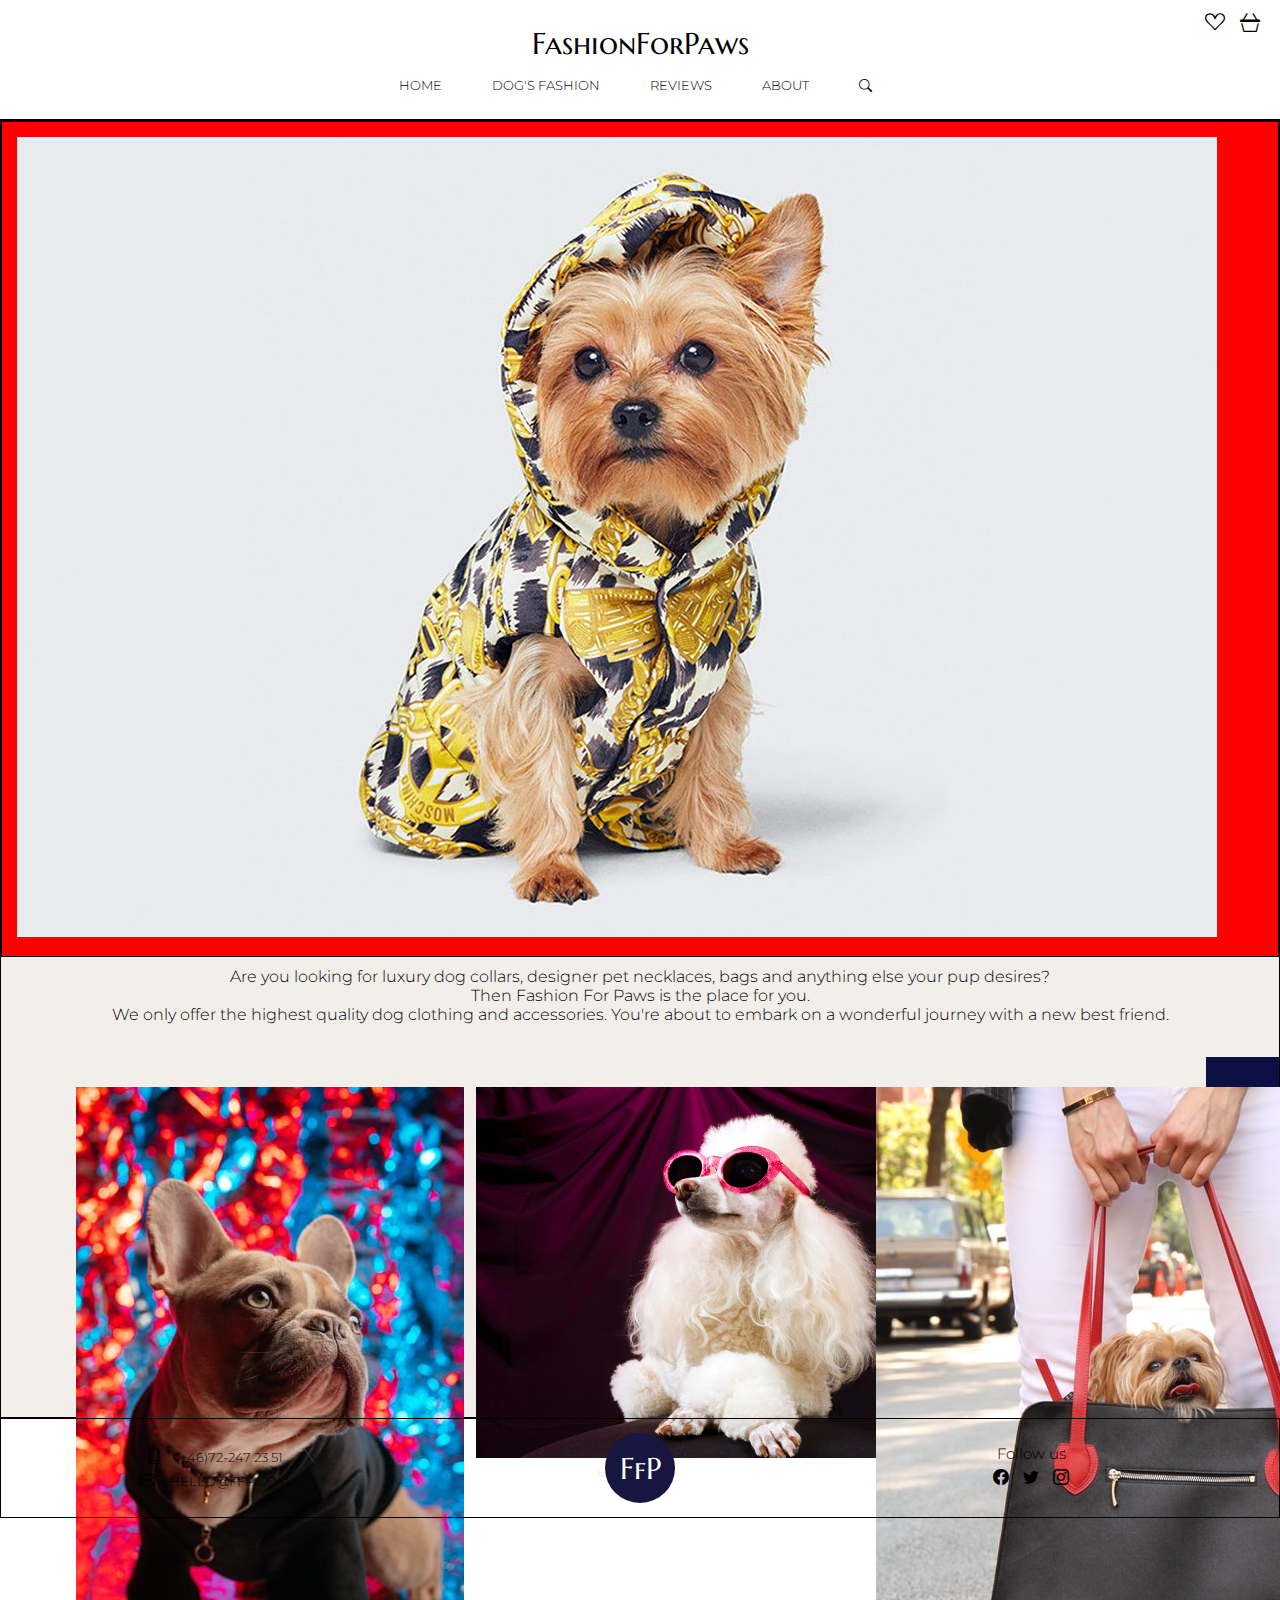
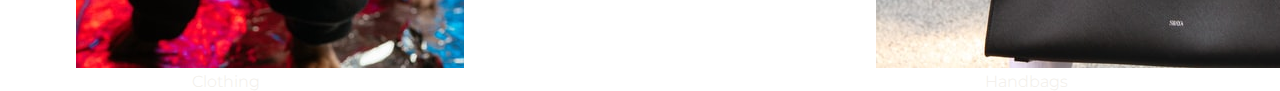
==== index.html @ 3ef53f14 "new changes" ====
<!DOCTYPE html>
<html lang="en">

<head>
    <meta charset="UTF-8">
    <meta http-equiv="X-UA-Compatible" content="IE=edge">
    <meta name="viewport" content="width=device-width, initial-scale=1.0">
    <title>Document</title>
    <link rel="stylesheet" href="css/general_style.css">
    <link rel="stylesheet" href="css/index.css">
    <link rel="preconnect" href="https://fonts.googleapis.com">
    <link rel="preconnect" href="https://fonts.gstatic.com" crossorigin>
    <link
        href="https://fonts.googleapis.com/css2?family=Marcellus&family=Marcellus+SC&family=Montserrat:ital,wght@0,100;0,200;0,300;0,400;0,500;0,600;0,700;0,800;0,900;1,100;1,200;1,300;1,400;1,500;1,600;1,700;1,800;1,900&family=Open+Sans:ital,wght@0,300;0,400;0,600;0,700;0,800;1,300;1,400;1,600;1,700;1,800&family=Playfair+Display:ital,wght@0,400;0,500;0,600;0,700;0,800;0,900;1,400;1,500;1,600;1,700;1,800;1,900&display=swap"
        rel="stylesheet">
    <link rel="stylesheet" href="https://cdn.jsdelivr.net/npm/bootstrap-icons@1.5.0/font/bootstrap-icons.css">
</head>

<body>
    <div id="container">
        <header>
            <section id="icons">
                <a href=""><i class="bi bi-suit-heart"></i></a>
                <a href=""><i class="bi bi-basket3"></i></a>
            </section>
            <section id="logga">FashionForPaws</section>
            <nav>
                <a href="index.html">Home</a>
                <a href="products.html">Dog's fashion</a>
                <a href="reviews.html">Reviews</a>
                <a href="about.html">About</a>

                <a href="" id="search"><i class="bi bi-search"></i></a>

            </nav>
        </header>
        <main>
            <div id="container2">
            
        
                <section class="section1">
                    <img src="hm pets.jpg" >
                </section>
            
                <section class="section2">Are you looking for luxury dog collars, designer pet necklaces, bags and anything else your pup desires? <br>
                    Then Fashion For Paws is the place for you. <br>
                    We only offer the highest quality dog clothing and accessories. You're about to embark on a wonderful journey with a new best friend.</section>

                    
                
                <div id="container3">
                <section class="section3">
                    <a href="products.html"><img src="glamour.jpg"></a>
                    <p>Clothing</p>
                </section>
                <section class="section3">
                    <a href="products.html"><img src="dog glasses.jpg"></a>
                    <p>Glasses</p>
                </section>
                <section class="section3">
                    <a href="products.html"><img src="blackred handbag.jpg"></a>
                    <p>Handbags</p>
                </section>
        </main>
        <footer>
            <address>
                <a href=""><i class="bi bi-phone"></i>
                    <p>(+46)72-247 23 51</p>
                </a>
                <a href=""><i class="bi bi-envelope"></i>
                    <p>hello@ffp.com</p>
                </a>
            </address>
            <section id="logo-footer">
                FfP
            </section>
            <div id="social">
                <section id="follow">Follow us</section>
                <section id="social-icons">
                    <a href=""><i class="bi bi-facebook"></i></a>
                    <a href=""><i class="bi bi-twitter"></i></a>
                    <a href=""><i class="bi bi-instagram"></i></a>
                </section>
            </div>
        </footer>
    </div>

</body>

</html>
---- css/general_style.css ----
:root {
    --navy: rgb(22, 22, 65);
    --dark: rgb(13, 13, 41);
    --beige: rgb(201, 176, 147);
    --sand: #f2efea;

}

* {
    box-sizing: border-box;
    margin: 0;
    padding: 0;
}

body {
    font-family: montserrat;
    font-weight: 300;
}

#container {
    display: grid;
    grid-template-rows: minmax(120px, auto) auto minmax(120px, auto);


}

header {
    position: relative;
    border-bottom: 1px solid black;
}

#icons {
 position: absolute; 
 right: 10px;
 top: 10px;  
 font-size: 20px;

}

.bi {
    margin-right: 10px;
}


#logga {
    font-family: 'marcellus SC', serif;
    color: black;
    text-align: center;
    padding-bottom: 5px;
    padding-top: 25px;
    font-size: 30px;
}
h1 {
    font-family: montserrat;
    text-align: center;
    font-weight: 300;
    text-transform: uppercase;
    padding-top: 20px;
    padding-bottom: 20px;
    letter-spacing: 1px;
    font-size: 25px;
}

a {
    text-decoration: none;
    color: black;
}


nav {
    display: flex;
    column-gap: 30px;
    justify-content: center;
    font-size: 13px;

}

nav a {
    padding: 10px;
    text-transform: uppercase;
}

nav a:hover {
    border-bottom: 1px solid black;
}

#search:hover {
border-bottom: none;
}

footer {
    position: relative;
    border-top: 1px solid black;
    display: grid;
    grid-template-columns: repeat(3, 1fr);
    justify-items: center;
    align-items: center;
    flex-direction: column;
    row-gap: 10px;
}

address {
    display: flex;
    flex-direction: column;
    font-style: normal;
    row-gap: 5px;
    
}

address p {
    font-size: 13px;
    display: inline;
    font-style: normal;
}

#logo-footer {
    display: grid;
    place-items: center;
    width: 70px;
    height: 70px;
    border-radius: 50%;
    font-family: Marcellus SC;
    font-size: 30px;
    background-color: rgb(22, 22, 65);
    color: white;
    
}

#follow {
    font-size: 15px;
    margin-right: 10px;
    text-align: center;

}

#social {
    display: grid;
    row-gap: 5px;
}
---- css/index.css ----
:root {
    --navy: #0c1042;
    --purple: #1b0c42;

    --sand: #f2efea;
}


* {
    box-sizing: border-box;
    margin: 0;
    padding: 0;
}

#container {
    display: grid;
    grid-template-rows: minmax(120px, auto) auto minmax(100px, auto);


}
header {
    position: relative;
}

#icons {
 position: absolute; 
 right: 10px;
 top: 10px;  
 font-size: 20px;

}

.bi {
    margin-right: 10px;
}

#logga {
    font-family: 'marcellus SC', serif;
    color: black;
    text-align: center;
    padding-bottom: 5px;
    padding-top: 25px;
    font-size: 30px;
}

a {
    text-decoration: none;
    font-family: 'montserrat';
    text-transform: uppercase;

    color: black;
}


nav {
    display: flex;
    column-gap: 30px;
    justify-content: center;
    font-size: 13px;

}

nav a {
    padding: 10px;
}

nav a:hover {
    border-bottom: 1px solid black;
}

#search:hover {
border-bottom: none;
}

main,
footer {
    border: 1px solid black;
    
}

#container2 {
        display:grid;
        
        
        grid-template-columns: repeat(3, 1fr);
        grid-template-rows: auto;

        background-color: #0c1042;

    }

    .section1 {
        grid-column-start: 1;
		grid-column-end: 4;
    
        justify-content: center;
    

        border: 1px solid black;
        
        padding: 15px;

        background-color: red;

       
       
    }

    .section1 img {
        object-fit: cover;
        
    }
    
    .section2 {
        grid-column-start: 1;
		grid-column-end: 4;

        height: 100px;
        padding-top: 10px;

        text-align: center;

        background-color:  #f2efea;

        font-family: 'marcellus' sans-serif;
    }

    #container3 {
        /*display:grid;
        grid-row: auto;
        
        grid-template-columns: repeat(3, 1fr);
        grid-template-rows: auto;

        padding-top: 30px;
        padding-bottom: 30px;
        
        column-gap: 40px;
        row-gap: 10px;

        background-color: #0c1042;*/

        display: flex;
        flex-flow: row nowrap;
        height: 100%;

        column-gap: 100px;
        padding: 30px;

        padding-left: 75px;
        

        background-color: #f2efea;
        color: #f2efea;

        
    }

    p {
        text-align: center;
    }


    .section3 {
        height: 300px;
        width: 300px; 
        
       
    }

    .section3 img {
        
        object-fit: cover;
    }
    

    



        
footer {
    position: relative;
    text-align: center;
    display: grid; 
    justify-content: center;
    align-items: center;
    flex-direction: column;
    row-gap: 10px; 
}

#follow {
    font-size: 15px;
    font-family: 'montserrat';
    
}

#social {
    position: absolute;
    bottom: 30px;
    right: 200px
}
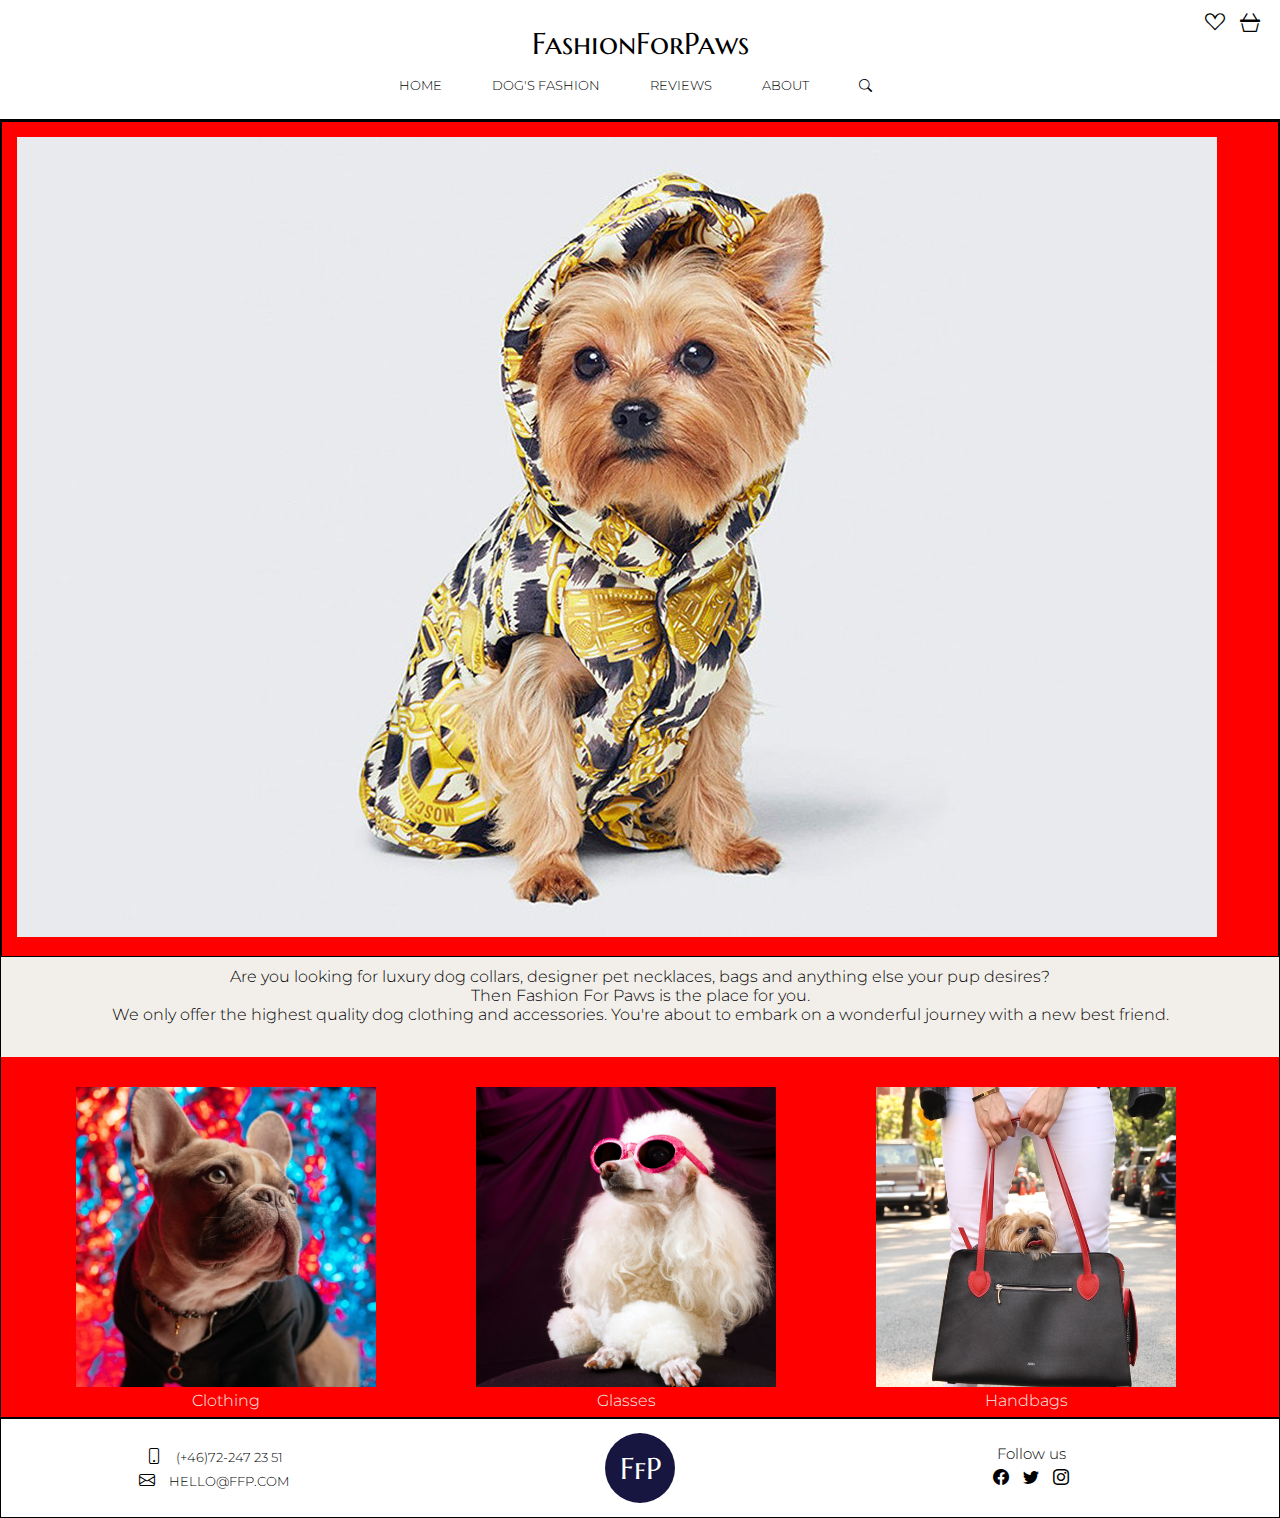
==== commit b974d8bf: "done" ====
--- a/index.html
+++ b/index.html
@@ -45,22 +45,23 @@
                 <section class="section2">Are you looking for luxury dog collars, designer pet necklaces, bags and anything else your pup desires? <br>
                     Then Fashion For Paws is the place for you. <br>
                     We only offer the highest quality dog clothing and accessories. You're about to embark on a wonderful journey with a new best friend.</section>
-
+            </div>
                     
                 
                 <div id="container3">
                 <section class="section3">
-                    <a href="products.html"><img src="glamour.jpg"></a>
+                    <a href="products.html"><img src="glamour.jpg" width="100%" height="100%"></a>
                     <p>Clothing</p>
                 </section>
                 <section class="section3">
-                    <a href="products.html"><img src="dog glasses.jpg"></a>
+                    <a href="products.html"><img src="dog glasses.jpg" width="100%" height="100%"></a>
                     <p>Glasses</p>
                 </section>
                 <section class="section3">
-                    <a href="products.html"><img src="blackred handbag.jpg"></a>
+                    <a href="products.html"><img src="blackred handbag.jpg" width="100%" height="100%"></a>
                     <p>Handbags</p>
                 </section>
+                </div>
         </main>
         <footer>
             <address>
--- a/css/index.css
+++ b/css/index.css
@@ -80,7 +80,7 @@
 
 #container2 {
         display:grid;
-        
+        grid-row: auto;
         
         grid-template-columns: repeat(3, 1fr);
         grid-template-rows: auto;
@@ -92,24 +92,19 @@
     .section1 {
         grid-column-start: 1;
 		grid-column-end: 4;
-    
-        justify-content: center;
-    
 
         border: 1px solid black;
         
         padding: 15px;
 
         background-color: red;
-
-       
        
     }
 
-    .section1 img {
+    /*.section1 img {
         object-fit: cover;
         
-    }
+    }*/
     
     .section2 {
         grid-column-start: 1;
@@ -142,7 +137,7 @@
 
         display: flex;
         flex-flow: row nowrap;
-        height: 100%;
+        
 
         column-gap: 100px;
         padding: 30px;
@@ -150,7 +145,7 @@
         padding-left: 75px;
         
 
-        background-color: #f2efea;
+        background-color: red;
         color: #f2efea;
 
         
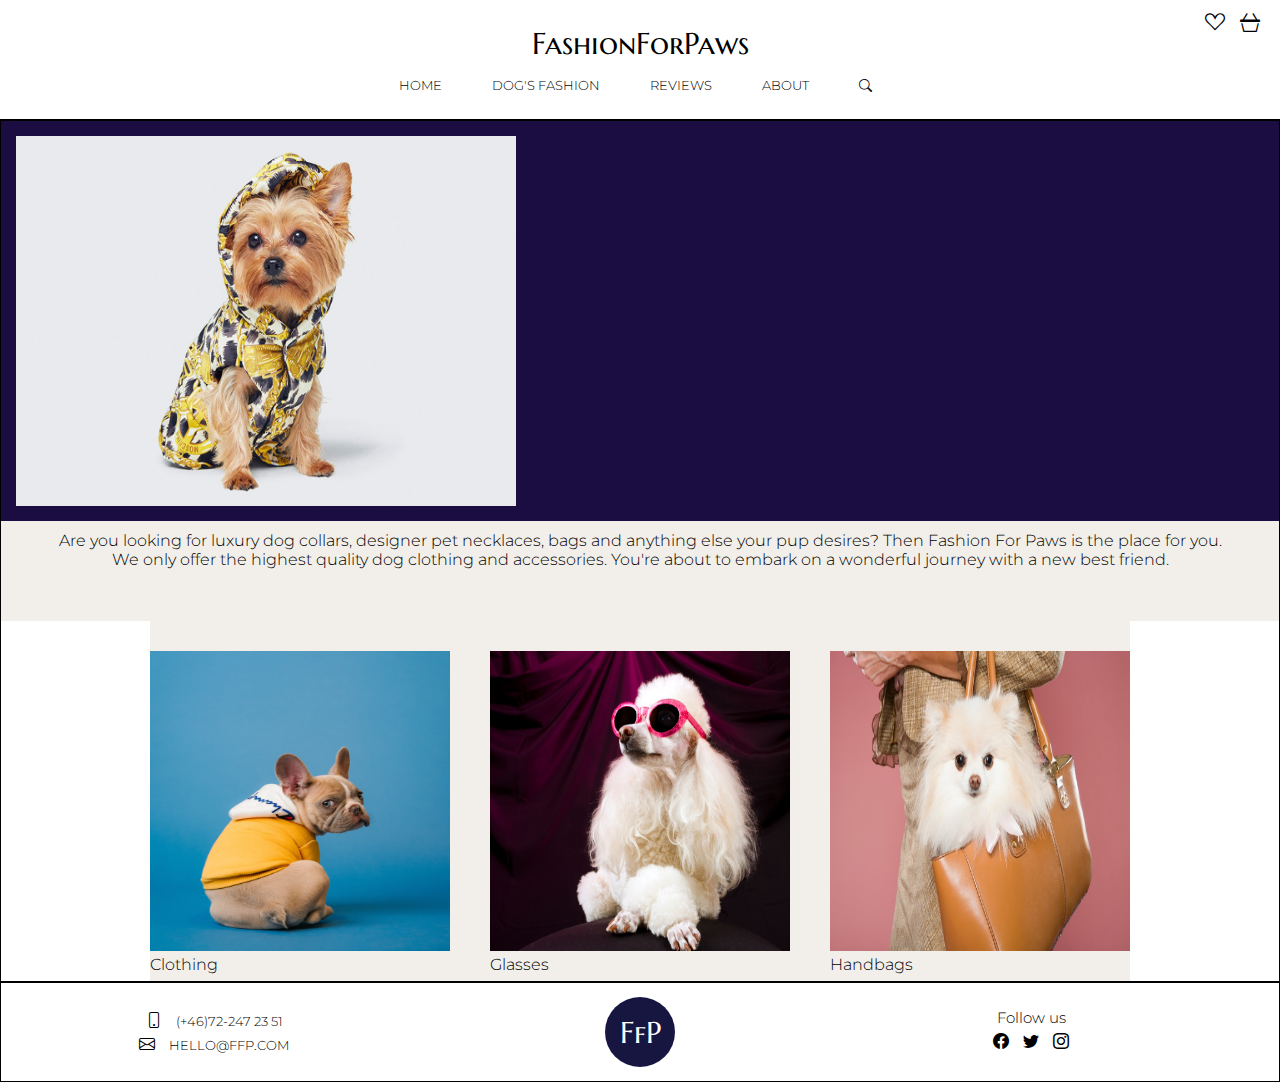
==== commit 8a8ac4d1: "Merge branch 'master' into Börjar-med-about--)" ====
--- a/index.html
+++ b/index.html
@@ -39,29 +39,25 @@
             
         
                 <section class="section1">
-                    <img src="hm pets.jpg" >
+                    <img src="hm pets.jpg" WIDTH="500px" HEIGHT="100%">
                 </section>
-            
-                <section class="section2">Are you looking for luxury dog collars, designer pet necklaces, bags and anything else your pup desires? <br>
-                    Then Fashion For Paws is the place for you. <br>
-                    We only offer the highest quality dog clothing and accessories. You're about to embark on a wonderful journey with a new best friend.</section>
-            </div>
-                    
-                
+                <section class="section2">Are you looking for luxury dog collars, designer pet necklaces, bags and anything else your pup desires? Then Fashion For Paws is the place for you. We only offer the highest quality dog clothing and accessories. You're about to embark on a wonderful journey with a new best friend.</section>
+                <br>
+                <br>
+                <br>
                 <div id="container3">
                 <section class="section3">
-                    <a href="products.html"><img src="glamour.jpg" width="100%" height="100%"></a>
+                    <a href="products.html"><img src="dog champion.jpg" WIDTH="100%" HEIGHT="100%"></a>
                     <p>Clothing</p>
                 </section>
-                <section class="section3">
-                    <a href="products.html"><img src="dog glasses.jpg" width="100%" height="100%"></a>
+                <section class="section4">
+                    <a href="products.html"><img src="dog glasses.jpg" WIDTH="100%" HEIGHT="100%"></a>
                     <p>Glasses</p>
                 </section>
-                <section class="section3">
-                    <a href="products.html"><img src="blackred handbag.jpg" width="100%" height="100%"></a>
+                <section class="section5">
+                    <a href="products.html"><img src="dog bag2.jpg" WIDTH="100%" HEIGHT="100%"></a>
                     <p>Handbags</p>
                 </section>
-                </div>
         </main>
         <footer>
             <address>
--- a/css/index.css
+++ b/css/index.css
@@ -84,44 +84,40 @@
         
         grid-template-columns: repeat(3, 1fr);
         grid-template-rows: auto;
-
-        background-color: #0c1042;
-
+          
     }
 
     .section1 {
         grid-column-start: 1;
 		grid-column-end: 4;
+    
+        /*border: 1px solid black;*/
+        height: 400px;
 
-        border: 1px solid black;
-        
+        background-color: #1b0c42;
+
         padding: 15px;
-
-        background-color: red;
-       
     }
 
-    /*.section1 img {
-        object-fit: cover;
-        
-    }*/
-    
     .section2 {
         grid-column-start: 1;
-		grid-column-end: 4;
+		grid-column-end: 4;  
 
+        /*border: 1px solid black;*/
         height: 100px;
+
         padding-top: 10px;
+        padding-left: 50px;
+        padding-right: 50px;
+        
 
         text-align: center;
 
         background-color:  #f2efea;
-
-        font-family: 'marcellus' sans-serif;
     }
 
     #container3 {
-        /*display:grid;
+        display:grid;
         grid-row: auto;
         
         grid-template-columns: repeat(3, 1fr);
@@ -133,45 +129,30 @@
         column-gap: 40px;
         row-gap: 10px;
 
-        background-color: #0c1042;*/
+        background-color:#f2efea; 
 
-        display: flex;
-        flex-flow: row nowrap;
-        
+    }
 
-        column-gap: 100px;
-        padding: 30px;
-
-        padding-left: 75px;
-        
-
-        background-color: red;
-        color: #f2efea;
-
+    .section3 {
+        /*border: 1px solid black;*/
+        height: 300px;
+        width: 300px;
         
     }
 
-    p {
-        text-align: center;
+    .section4 {
+        /*border: 1px solid black;*/
+        height: 300px;
+        width: 300px;
     }
 
-
-    .section3 {
+    .section5 {
+        /*border: 1px solid black;*/
         height: 300px;
-        width: 300px; 
-        
-       
+        width: 300px;
     }
 
-    .section3 img {
-        
-        object-fit: cover;
-    }
-    
-
-    
-
-
+   
 
         
 footer {
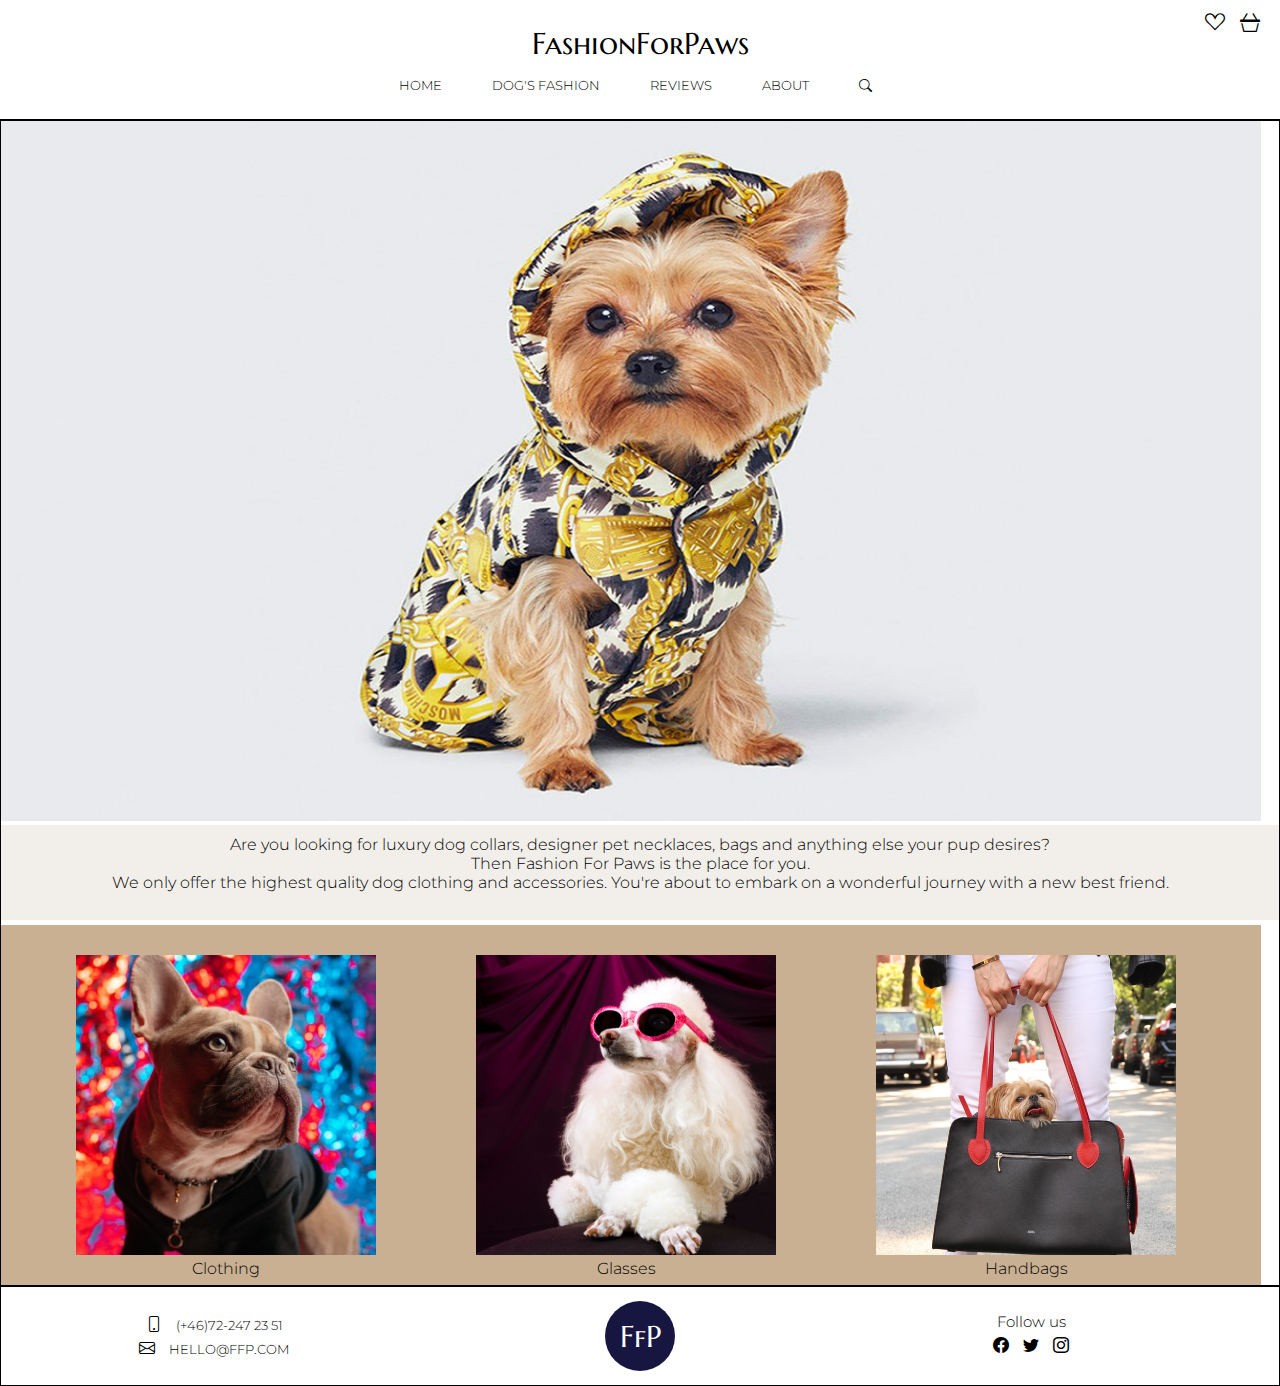
==== commit 43406789: "finished" ====
--- a/index.html
+++ b/index.html
@@ -39,25 +39,30 @@
             
         
                 <section class="section1">
-                    <img src="hm pets.jpg" WIDTH="500px" HEIGHT="100%">
+                    <img src="hm pets.jpg" width="1260px" height="700px">
                 </section>
-                <section class="section2">Are you looking for luxury dog collars, designer pet necklaces, bags and anything else your pup desires? Then Fashion For Paws is the place for you. We only offer the highest quality dog clothing and accessories. You're about to embark on a wonderful journey with a new best friend.</section>
-                <br>
-                <br>
-                <br>
+
+            
+                <section class="section2">Are you looking for luxury dog collars, designer pet necklaces, bags and anything else your pup desires? <br>
+                    Then Fashion For Paws is the place for you. <br>
+                    We only offer the highest quality dog clothing and accessories. You're about to embark on a wonderful journey with a new best friend.</section>
+            
+                    
+                
                 <div id="container3">
                 <section class="section3">
-                    <a href="products.html"><img src="dog champion.jpg" WIDTH="100%" HEIGHT="100%"></a>
+                    <a href="products.html"><img src="glamour.jpg" width="100%" height="100%"></a>
                     <p>Clothing</p>
                 </section>
-                <section class="section4">
-                    <a href="products.html"><img src="dog glasses.jpg" WIDTH="100%" HEIGHT="100%"></a>
+                <section class="section3">
+                    <a href="products.html"><img src="dog glasses.jpg" width="100%" height="100%"></a>
                     <p>Glasses</p>
                 </section>
-                <section class="section5">
-                    <a href="products.html"><img src="dog bag2.jpg" WIDTH="100%" HEIGHT="100%"></a>
+                <section class="section3">
+                    <a href="products.html"><img src="blackred handbag.jpg" width="100%" height="100%"></a>
                     <p>Handbags</p>
                 </section>
+                </div>
         </main>
         <footer>
             <address>
--- a/css/index.css
+++ b/css/index.css
@@ -84,77 +84,62 @@
         
         grid-template-columns: repeat(3, 1fr);
         grid-template-rows: auto;
-          
+
+
     }
-
-    .section1 {
+    
+    .section2 {
         grid-column-start: 1;
 		grid-column-end: 4;
-    
-        /*border: 1px solid black;*/
-        height: 400px;
 
-        background-color: #1b0c42;
-
-        padding: 15px;
-    }
-
-    .section2 {
-        grid-column-start: 1;
-		grid-column-end: 4;  
-
-        /*border: 1px solid black;*/
         height: 100px;
-
         padding-top: 10px;
-        padding-left: 50px;
-        padding-right: 50px;
-        
 
         text-align: center;
 
         background-color:  #f2efea;
+
+        font-family: 'marcellus' sans-serif;
+        
+
+        border-bottom: 5px solid white;
+
+        
     }
 
     #container3 {
-        display:grid;
-        grid-row: auto;
+        display: flex;
+        flex-flow: row nowrap;
         
-        grid-template-columns: repeat(3, 1fr);
-        grid-template-rows: auto;
+        column-gap: 100px;
+        padding: 30px;
 
-        padding-top: 30px;
-        padding-bottom: 30px;
+        padding-left: 75px;
         
-        column-gap: 40px;
-        row-gap: 10px;
-
-        background-color:#f2efea; 
-
-    }
-
-    .section3 {
-        /*border: 1px solid black;*/
-        height: 300px;
-        width: 300px;
+        background-color:rgb(201, 176, 147);
+        color: black;
+        
         
     }
 
-    .section4 {
-        /*border: 1px solid black;*/
-        height: 300px;
-        width: 300px;
+    p {
+        text-align: center;
+        
     }
 
-    .section5 {
-        /*border: 1px solid black;*/
+
+    .section3 {
         height: 300px;
-        width: 300px;
+        width: 300px; 
+    
     }
 
-   
+    .section3 img {
+        object-fit: cover;
+    }
+    
 
-        
+    
 footer {
     position: relative;
     text-align: center;
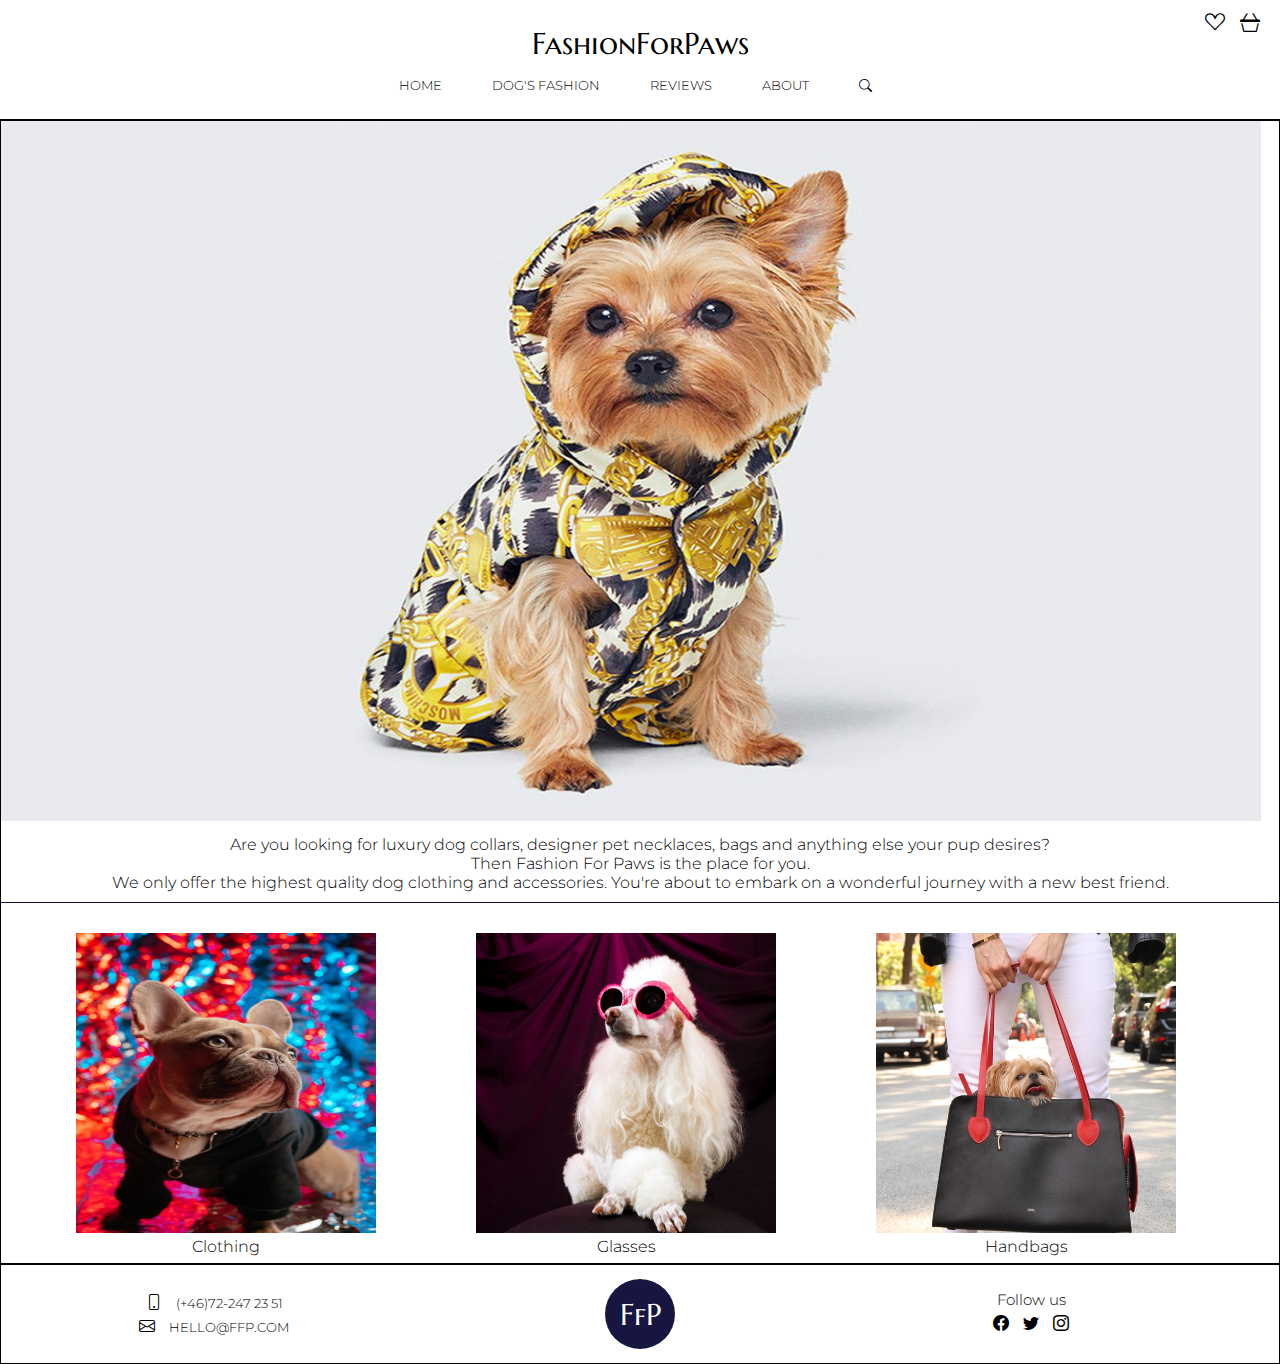
==== commit 9f1c082f: "done" ====
--- a/index.html
+++ b/index.html
@@ -35,30 +35,30 @@
             </nav>
         </header>
         <main>
-            <div id="container2">
+            
             
         
                 <section class="section1">
                     <img src="hm pets.jpg" width="1260px" height="700px">
                 </section>
 
-            
+                <div id="container2">
                 <section class="section2">Are you looking for luxury dog collars, designer pet necklaces, bags and anything else your pup desires? <br>
                     Then Fashion For Paws is the place for you. <br>
                     We only offer the highest quality dog clothing and accessories. You're about to embark on a wonderful journey with a new best friend.</section>
-            
+                </div>
                     
                 
                 <div id="container3">
-                <section class="section3">
+                <section class="picture1">
                     <a href="products.html"><img src="glamour.jpg" width="100%" height="100%"></a>
                     <p>Clothing</p>
                 </section>
-                <section class="section3">
+                <section class="picture2">
                     <a href="products.html"><img src="dog glasses.jpg" width="100%" height="100%"></a>
                     <p>Glasses</p>
                 </section>
-                <section class="section3">
+                <section class="picture3">
                     <a href="products.html"><img src="blackred handbag.jpg" width="100%" height="100%"></a>
                     <p>Handbags</p>
                 </section>
--- a/css/general_style.css
+++ b/css/general_style.css
@@ -38,7 +38,7 @@
 }
 
 .bi {
-    margin-right: 10px;
+    margin-right: 10px; /* Ta bort margin-righ härifrån? / Anna */
 }
 
 
@@ -50,13 +50,13 @@
     padding-top: 25px;
     font-size: 30px;
 }
+
 h1 {
     font-family: montserrat;
     text-align: center;
     font-weight: 300;
     text-transform: uppercase;
-    padding-top: 20px;
-    padding-bottom: 20px;
+    margin: 40px 0;
     letter-spacing: 1px;
     font-size: 25px;
 }
--- a/css/index.css
+++ b/css/index.css
@@ -78,33 +78,29 @@
     
 }
 
-#container2 {
+/*#container2 {
         display:grid;
         grid-row: auto;
         
         grid-template-columns: repeat(3, 1fr);
         grid-template-rows: auto;
+        
+    /* } */
 
-
-    }
     
     .section2 {
-        grid-column-start: 1;
-		grid-column-end: 4;
+        /*grid-column-start: 1;
+		grid-column-end: 4;*/
 
-        height: 100px;
-        padding-top: 10px;
-
-        text-align: center;
-
-        background-color:  #f2efea;
+        /*height: 100px;*/
+        padding: 10px;
+        
+        
 
         font-family: 'marcellus' sans-serif;
         
-
-        border-bottom: 5px solid white;
-
-        
+        border-bottom: 1px solid var(--navy);
+        text-align: center;
     }
 
     #container3 {
@@ -112,14 +108,17 @@
         flex-flow: row nowrap;
         
         column-gap: 100px;
+       
         padding: 30px;
 
         padding-left: 75px;
         
-        background-color:rgb(201, 176, 147);
-        color: black;
+        /*display:grid;
+        grid-row: auto;
         
-        
+        grid-template-columns: repeat(3, 1fr);
+        grid-template-rows: auto;*/
+            
     }
 
     p {
@@ -128,15 +127,19 @@
     }
 
 
-    .section3 {
+    .picture1,
+    .picture2,
+    .picture3 {
         height: 300px;
         width: 300px; 
-    
+        object-fit: cover;
     }
 
-    .section3 img {
+    /*.picture1,
+    .picture2,
+    .picture3 img {
         object-fit: cover;
-    }
+    }*/
     
 
     
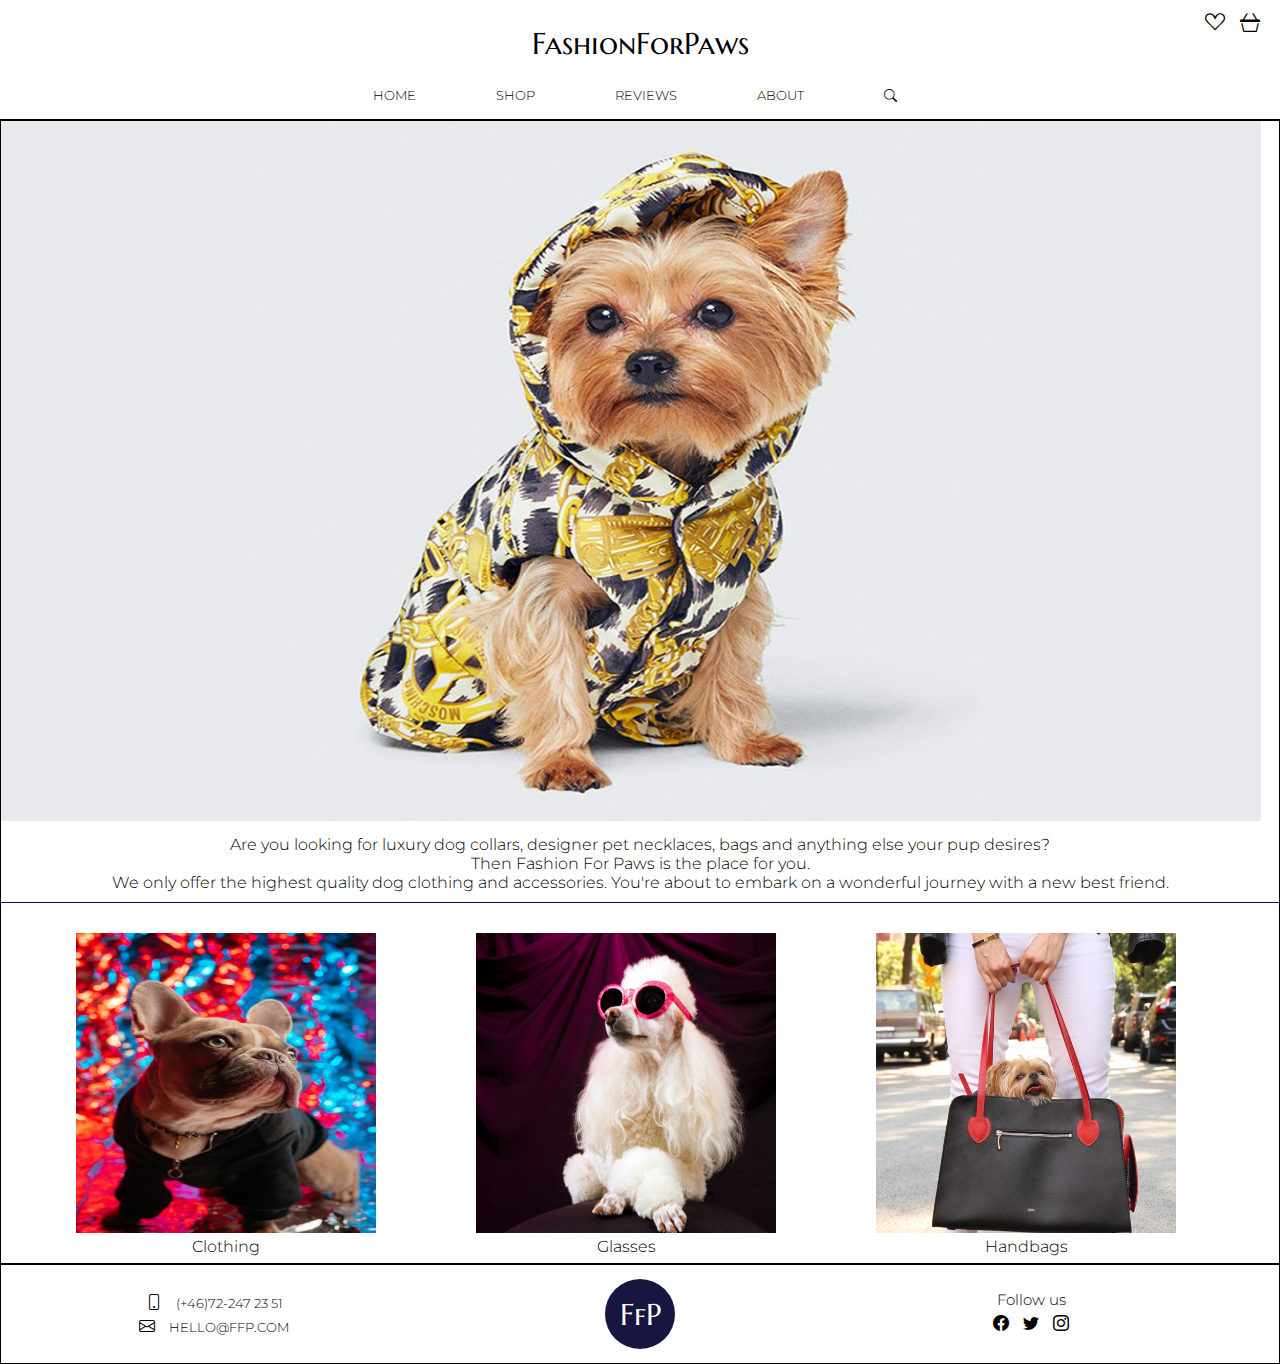
==== commit 9ca57002: "change nav" ====
--- a/index.html
+++ b/index.html
@@ -5,7 +5,7 @@
     <meta charset="UTF-8">
     <meta http-equiv="X-UA-Compatible" content="IE=edge">
     <meta name="viewport" content="width=device-width, initial-scale=1.0">
-    <title>Document</title>
+    <title>Fashion For Paws</title>
     <link rel="stylesheet" href="css/general_style.css">
     <link rel="stylesheet" href="css/index.css">
     <link rel="preconnect" href="https://fonts.googleapis.com">
@@ -26,7 +26,7 @@
             <section id="logga">FashionForPaws</section>
             <nav>
                 <a href="index.html">Home</a>
-                <a href="products.html">Dog's fashion</a>
+                <a href="products.html">Shop</a>
                 <a href="reviews.html">Reviews</a>
                 <a href="about.html">About</a>
 
--- a/css/general_style.css
+++ b/css/general_style.css
@@ -67,17 +67,24 @@
 }
 
 
-nav {
+/* nav {
     display: flex;
     column-gap: 30px;
     justify-content: center;
     font-size: 13px;
 
+} */
+nav{
+   text-align:center; 
+   font-size: 13px;
+   margin-top: 10px;
+   
 }
 
 nav a {
     padding: 10px;
     text-transform: uppercase;
+    margin: 0 15px;
 }
 
 nav a:hover {
@@ -137,4 +144,10 @@
     display: grid;
     row-gap: 5px;
 }
+@media screen and (max-width: 767px){
+    nav a{
+        margin: 0;
 
+    }
+}
+
--- a/css/index.css
+++ b/css/index.css
@@ -78,21 +78,10 @@
     
 }
 
-/*#container2 {
-        display:grid;
-        grid-row: auto;
-        
-        grid-template-columns: repeat(3, 1fr);
-        grid-template-rows: auto;
-        
-    /* } */
 
     
     .section2 {
-        /*grid-column-start: 1;
-		grid-column-end: 4;*/
-
-        /*height: 100px;*/
+       
         padding: 10px;
         
         
@@ -113,12 +102,7 @@
 
         padding-left: 75px;
         
-        /*display:grid;
-        grid-row: auto;
-        
-        grid-template-columns: repeat(3, 1fr);
-        grid-template-rows: auto;*/
-            
+                    
     }
 
     p {
@@ -135,11 +119,7 @@
         object-fit: cover;
     }
 
-    /*.picture1,
-    .picture2,
-    .picture3 img {
-        object-fit: cover;
-    }*/
+
     
 
     
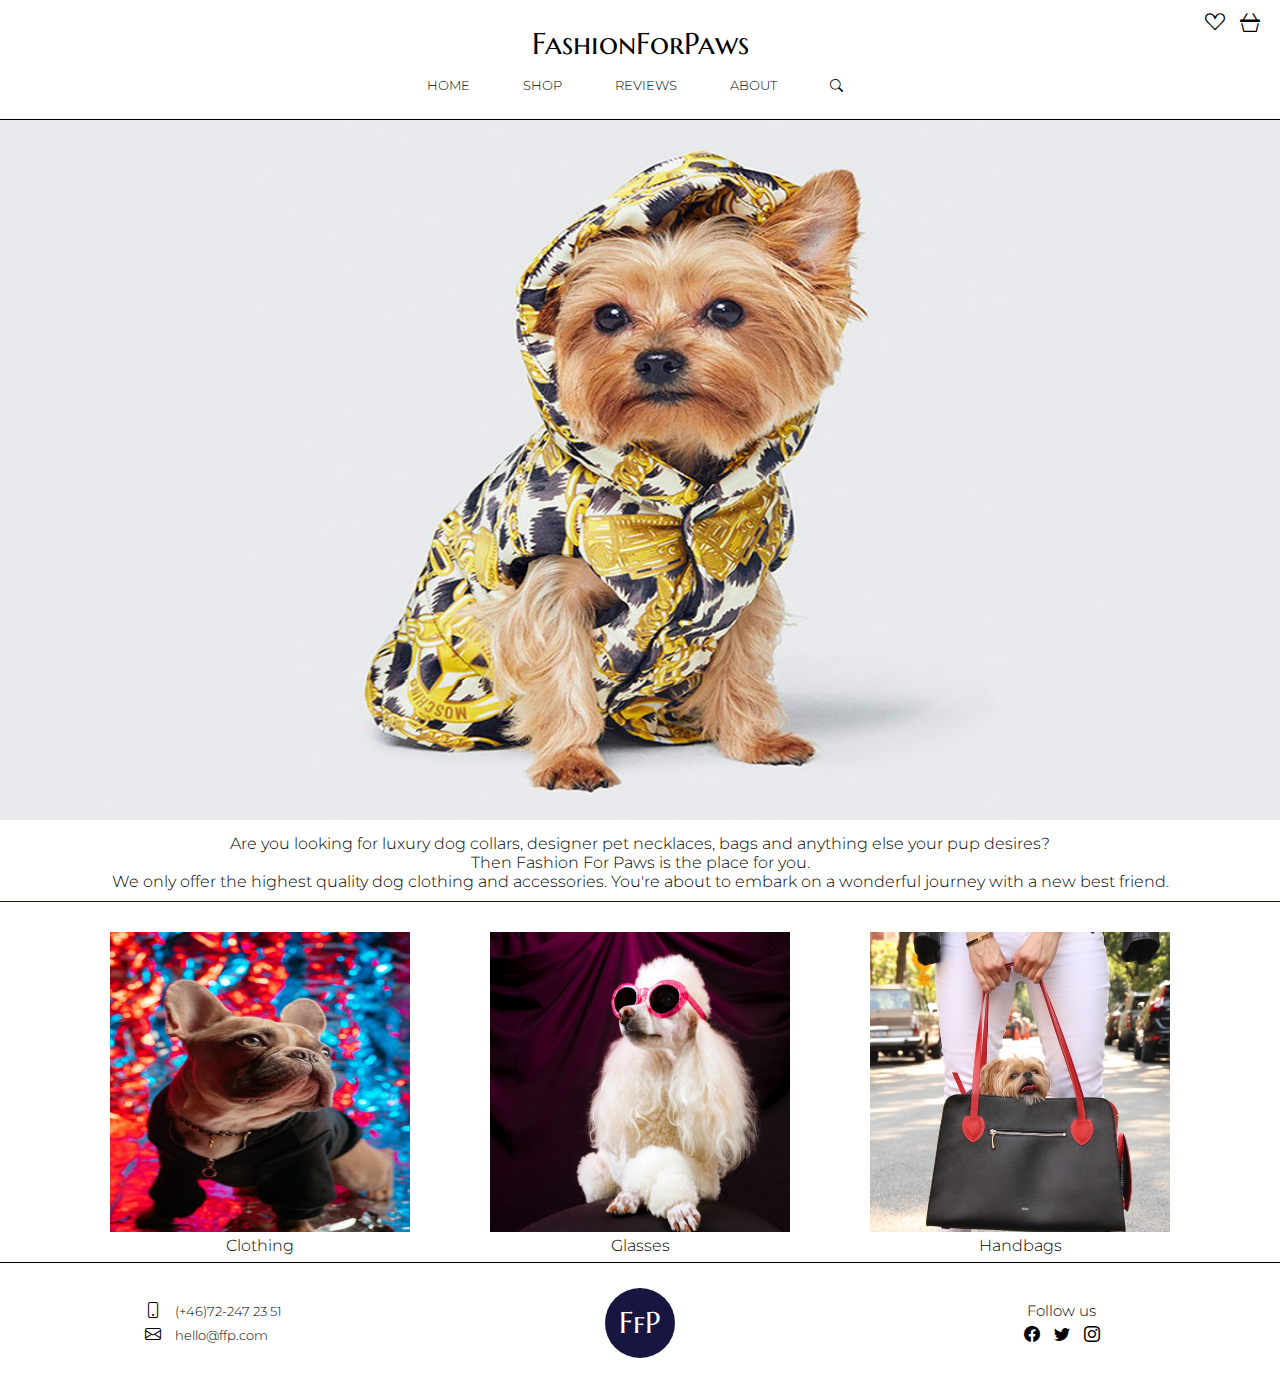
==== commit 71305781: "container 3 done" ====
--- a/index.html
+++ b/index.html
@@ -39,7 +39,7 @@
             
         
                 <section class="section1">
-                    <img src="hm pets.jpg" width="1260px" height="700px">
+                    <img src="hm pets.jpg" width="100%" height="700px">
                 </section>
 
                 <div id="container2">
--- a/css/general_style.css
+++ b/css/general_style.css
@@ -17,14 +17,15 @@
     font-weight: 300;
 }
 
-#container {
+/* #container {
     display: grid;
     grid-template-rows: minmax(120px, auto) auto minmax(120px, auto);
 
 
-}
+} */
 
 header {
+    min-height: 120px;
     position: relative;
     border-bottom: 1px solid black;
 }
@@ -66,14 +67,6 @@
     color: black;
 }
 
-
-/* nav {
-    display: flex;
-    column-gap: 30px;
-    justify-content: center;
-    font-size: 13px;
-
-} */
 nav{
    text-align:center; 
    font-size: 13px;
@@ -96,13 +89,13 @@
 }
 
 footer {
+    height: 120px;
     position: relative;
     border-top: 1px solid black;
     display: grid;
     grid-template-columns: repeat(3, 1fr);
     justify-items: center;
     align-items: center;
-    flex-direction: column;
     row-gap: 10px;
 }
 
@@ -144,10 +137,15 @@
     display: grid;
     row-gap: 5px;
 }
+
 @media screen and (max-width: 767px){
     nav a{
         margin: 0;
 
     }
+
+    footer address p {
+        display: none;
+    }
 }
 
--- a/css/index.css
+++ b/css/index.css
@@ -1,85 +1,4 @@
-:root {
-    --navy: #0c1042;
-    --purple: #1b0c42;
 
-    --sand: #f2efea;
-}
-
-
-* {
-    box-sizing: border-box;
-    margin: 0;
-    padding: 0;
-}
-
-#container {
-    display: grid;
-    grid-template-rows: minmax(120px, auto) auto minmax(100px, auto);
-
-
-}
-header {
-    position: relative;
-}
-
-#icons {
- position: absolute; 
- right: 10px;
- top: 10px;  
- font-size: 20px;
-
-}
-
-.bi {
-    margin-right: 10px;
-}
-
-#logga {
-    font-family: 'marcellus SC', serif;
-    color: black;
-    text-align: center;
-    padding-bottom: 5px;
-    padding-top: 25px;
-    font-size: 30px;
-}
-
-a {
-    text-decoration: none;
-    font-family: 'montserrat';
-    text-transform: uppercase;
-
-    color: black;
-}
-
-
-nav {
-    display: flex;
-    column-gap: 30px;
-    justify-content: center;
-    font-size: 13px;
-
-}
-
-nav a {
-    padding: 10px;
-}
-
-nav a:hover {
-    border-bottom: 1px solid black;
-}
-
-#search:hover {
-border-bottom: none;
-}
-
-main,
-footer {
-    border: 1px solid black;
-    
-}
-
-
-    
     .section2 {
        
         padding: 10px;
@@ -95,13 +14,10 @@
     #container3 {
         display: flex;
         flex-flow: row nowrap;
-        
-        column-gap: 100px;
-       
-        padding: 30px;
 
-        padding-left: 75px;
-        
+        justify-content: space-evenly;
+    
+        padding: 30px;  
                     
     }
 
@@ -123,25 +39,9 @@
     
 
     
-footer {
-    position: relative;
-    text-align: center;
-    display: grid; 
-    justify-content: center;
-    align-items: center;
-    flex-direction: column;
-    row-gap: 10px; 
-}
 
-#follow {
-    font-size: 15px;
-    font-family: 'montserrat';
-    
-}
 
-#social {
-    position: absolute;
-    bottom: 30px;
-    right: 200px
-}
 
+
+
+
